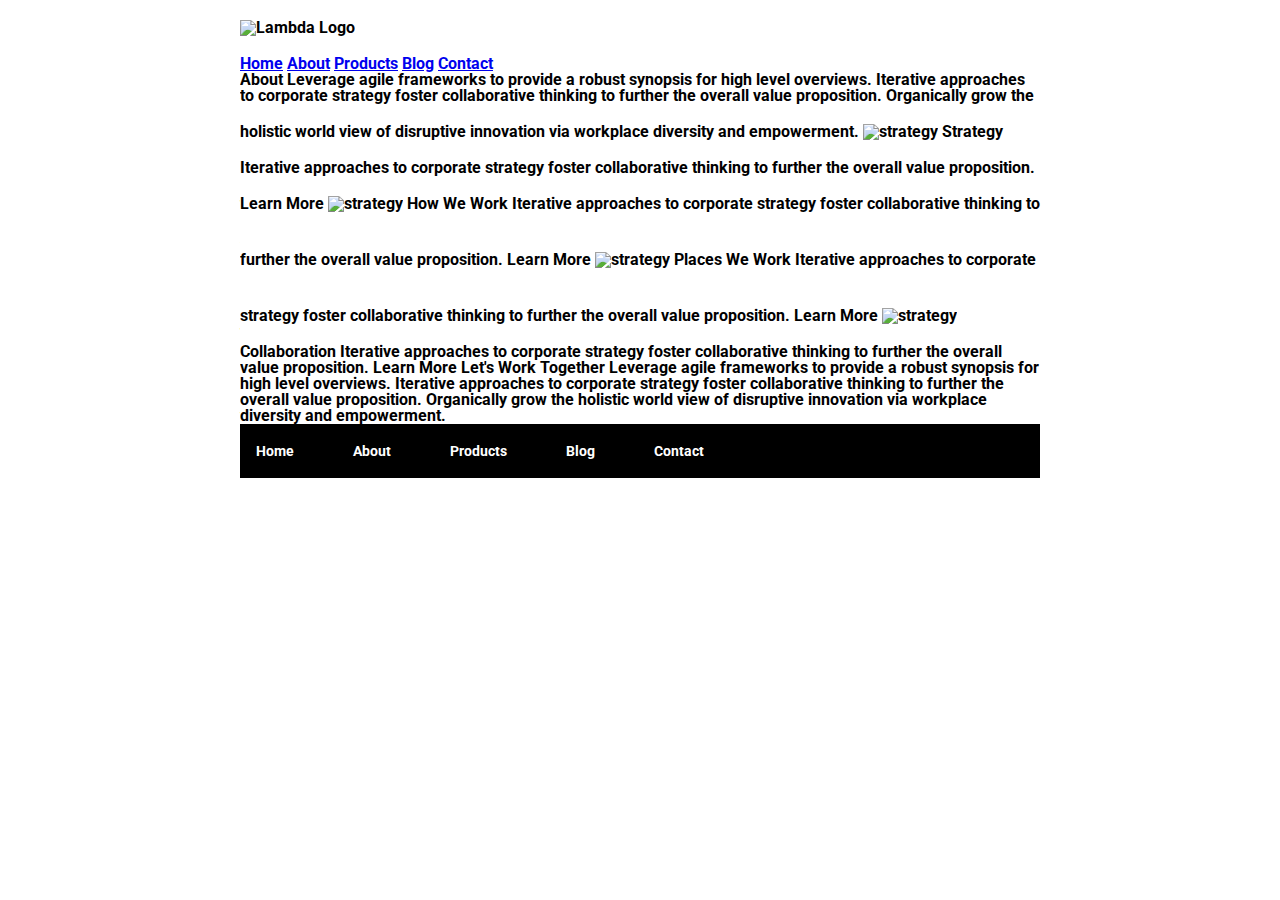
==== about.html @ 9b015fc1 "Edited HTML and CSS on home page" ====
<!doctype html>

<html lang="en">
<head>
  <meta charset="utf-8">

  <title>Sprint Challenge - About</title>

  <link href="https://fonts.googleapis.com/css?family=Roboto|Rubik" rel="stylesheet">
  <link rel="stylesheet" href="css/index.css">

</head>

<body>
    <div class="container about-page">
      <img class="logo" src="img/lambda-black.png" alt="Lambda Logo">
      <nav>
        <a href="index.html">Home</a>
        <a href="about.html">About</a>
        <a href="#">Products</a>
        <a href="#">Blog</a>
        <a href="#">Contact</a>
    </nav>
    
    
    About

    Leverage agile frameworks to provide a robust synopsis for high level overviews. Iterative approaches to corporate strategy foster collaborative thinking to further the overall value proposition. Organically grow the holistic world view of disruptive innovation via workplace diversity and empowerment.


    <img src="img/about-plan.png" alt="strategy">
    
    Strategy
    
    Iterative approaches to corporate strategy foster collaborative thinking to further the overall value proposition.

    Learn More



    <img src="img/about-working.png" alt="strategy">
    
    How We Work
    
    Iterative approaches to corporate strategy foster collaborative thinking to further the overall value proposition.

    Learn More



    <img src="img/about-office.png" alt="strategy">
    
    Places We Work

    Iterative approaches to corporate strategy foster collaborative thinking to further the overall value proposition.

    Learn More

    <img src="img/about-meeting.png" alt="strategy">
    
    Collaboration
    
    Iterative approaches to corporate strategy foster collaborative thinking to further the overall value proposition.

    Learn More

    Let's Work Together

    Leverage agile frameworks to provide a robust synopsis for high level overviews. Iterative approaches to corporate strategy foster collaborative thinking to further the overall value proposition. Organically grow the holistic world view of disruptive innovation via workplace diversity and empowerment.
        
      <footer>
        <nav>
          <a href="index.html">Home</a>
          <a href="#">About</a>
          <a href="#">Products</a>
          <a href="#">Blog</a>
          <a href="#">Contact</a>
        </nav>
      </footer>
    </div><!-- container -->        
</body>
</html>
---- css/index.css ----
/* http://meyerweb.com/eric/tools/css/reset/ 
   v2.0 | 20110126
   License: none (public domain)
*/

html, body, div, span, applet, object, iframe,
h1, h2, h3, h4, h5, h6, p, blockquote, pre,
a, abbr, acronym, address, big, cite, code,
del, dfn, em, img, ins, kbd, q, s, samp,
small, strike, strong, sub, sup, tt, var,
b, u, i, center,
dl, dt, dd, ol, ul, li,
fieldset, form, label, legend,
table, caption, tbody, tfoot, thead, tr, th, td,
article, aside, canvas, details, embed, 
figure, figcaption, footer, header, hgroup, 
menu, nav, output, ruby, section, summary,
time, mark, audio, video {
	margin: 0;
	padding: 0;
	border: 0;
	font-size: 100%;
	font: inherit;
	vertical-align: baseline;
}
/* HTML5 display-role reset for older browsers */
article, aside, details, figcaption, figure, 
footer, header, hgroup, menu, nav, section {
	display: block;
}
body {
	line-height: 1;
}
ol, ul {
	list-style: none;
}
blockquote, q {
	quotes: none;
}
blockquote:before, blockquote:after,
q:before, q:after {
	content: '';
	content: none;
}
table {
	border-collapse: collapse;
	border-spacing: 0;
}

* {
    box-sizing: border-box;
}

html, body {
    height: 100%;
    font-family: 'Roboto', sans-serif;
}

h1, h2, h3, h4, h5 {
    font-size: 18px;
    margin-bottom: 15px;
    font-family: 'Rubik', sans-serif;
}

p {
    line-height: 1.4;
}

body {
    font-family: 'Roboto', sans-serif;
    font-weight: bold;
}
.container {
    width: 800px;
    margin: 0 auto;
}


/* Nav and logo */

header {
    display: flex;
    width: 100%;
  }

header .logo {
    margin-top: 50px;
    display: block;
}

header nav {
    display: flex;
    margin-top: 75px;
    width: 800px;
    justify-content: space-around;
}


header nav a {
    color: black;
    text-decoration: none;
    font-size: 14px;
}

img {
    margin-top: 20px;
    margin-bottom: 20px;
}

.top-content {
    display: flex;
    flex-wrap: wrap;
    justify-content: space-evenly;
    margin-bottom: 20px;
    border-bottom: 1px dashed black;
}

.top-content .text-container {
    width: 48%;
    padding: 0 1%;
    padding-bottom: 20px;  
}

.middle-content {
    margin-bottom: 20px;
    border-bottom: 1px dashed black;
}

.middle-content h2 {
    padding: 0 2%;
    margin-bottom: 0;
}

.middle-content .boxes {
    display: flex;
    flex-wrap: wrap;
    justify-content: space-evenly;
}

.middle-content .boxes .box {
    width: 12.5%;
    height: 100px;
    margin: 20px 2.5%;
    color: white;
    display: flex;
    align-items: center;
    justify-content: center;
}

.box:nth-child(1) {
    background-color: teal;
}

.box:nth-child(2) {
    background-color: gold;
}

.box:nth-child(3) {
    background-color: cadetblue;
}

.box:nth-child(4) {
    background-color: coral;
}

.box:nth-child(5) {
    background-color: crimson;
}

.box:nth-child(6) {
    background-color: forestgreen;
}

.box:nth-child(7) {
    background-color: darkorchid;
}

.box:nth-child(8) {
    background-color: hotpink;
}

.box:nth-child(9) {
    background-color: indigo;
}

.box:nth-child(10) {
    background-color: dodgerblue;
}

.bottom-content {
    display: flex;
    margin: 0 2% 20px;
    justify-content: space-around;
}

.bottom-content .text-container {
    padding-right: 4%;
}

.bottom-content .text-container:last-child {
    padding-right: 0;
}

footer {
    width: 100%;
    background: black;
}

footer nav {
    width: 60%;
    display: flex;
    justify-content: space-between;
    align-items: center;
    padding: 20px 2%;
    font-size: 14px;
}

footer nav a {
    color: white;
    text-decoration: none;
}
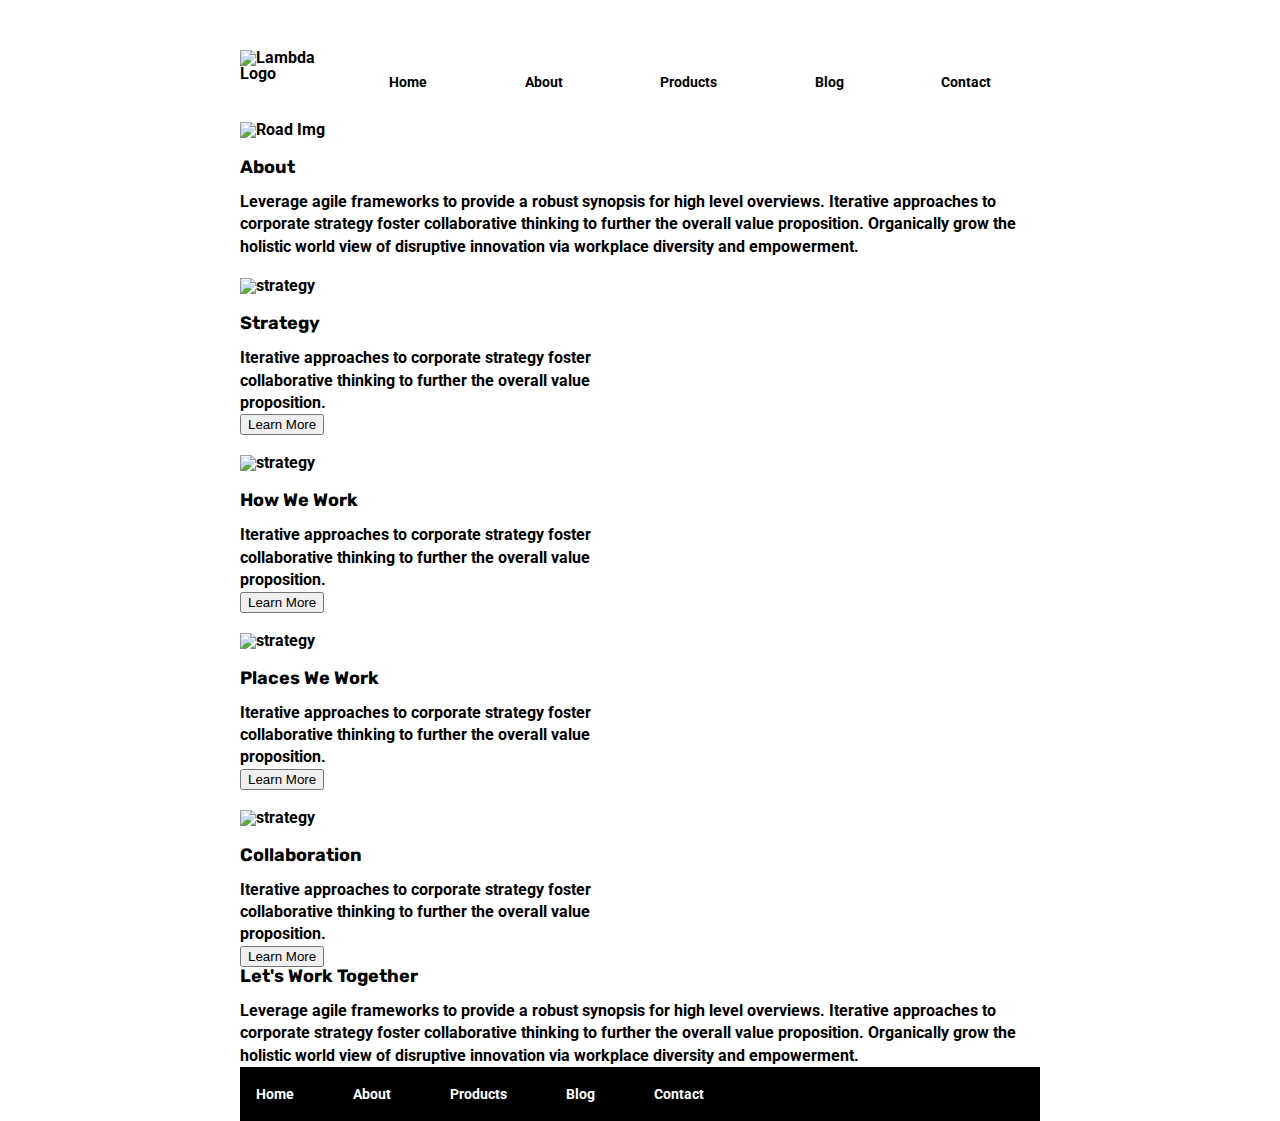
==== commit 53eb8be1: "Editd some of the HTML and CSS on about page" ====
--- a/about.html
+++ b/about.html
@@ -1,6 +1,7 @@
 <!doctype html>
 
 <html lang="en">
+
 <head>
   <meta charset="utf-8">
 
@@ -12,7 +13,8 @@
 </head>
 
 <body>
-    <div class="container about-page">
+  <div class="container about-page">
+    <header>
       <img class="logo" src="img/lambda-black.png" alt="Lambda Logo">
       <nav>
         <a href="index.html">Home</a>
@@ -20,63 +22,83 @@
         <a href="#">Products</a>
         <a href="#">Blog</a>
         <a href="#">Contact</a>
-    </nav>
-    
-    
-    About
+      </nav>
+    </header>
+    <img class="second-img" src="img/jumbo-about.png" alt="Road Img">
 
-    Leverage agile frameworks to provide a robust synopsis for high level overviews. Iterative approaches to corporate strategy foster collaborative thinking to further the overall value proposition. Organically grow the holistic world view of disruptive innovation via workplace diversity and empowerment.
+    <section class="about-top-content">
+      <div class="about-text-container">
+        <h2>About</h2>
 
+        <p>Leverage agile frameworks to provide a robust synopsis for high level overviews. Iterative approaches to
+          corporate strategy foster collaborative thinking to further the overall value proposition. Organically grow
+          the holistic world view of disruptive innovation via workplace diversity and empowerment.</p>
+      </div>
+    </section>
 
+    <section class="about-middle-content">
+      <div class="about-text-content">
     <img src="img/about-plan.png" alt="strategy">
-    
-    Strategy
-    
-    Iterative approaches to corporate strategy foster collaborative thinking to further the overall value proposition.
 
-    Learn More
+    <h2>Strategy</h2>
 
+    <p>Iterative approaches to corporate strategy foster collaborative thinking to further the overall value
+      proposition.</p>
 
+    <button>Learn More</button>
+</div>
 
+    <div class="about-text-content">
     <img src="img/about-working.png" alt="strategy">
-    
-    How We Work
-    
-    Iterative approaches to corporate strategy foster collaborative thinking to further the overall value proposition.
 
-    Learn More
+    <h2>How We Work</h2>
 
+    <p>Iterative approaches to corporate strategy foster collaborative thinking to further the overall value
+      proposition.</p>
 
+    <button>Learn More</button>
+</div>
 
+    <div class="about-text-content">
     <img src="img/about-office.png" alt="strategy">
-    
-    Places We Work
 
-    Iterative approaches to corporate strategy foster collaborative thinking to further the overall value proposition.
+    <h2>Places We Work</h2>
 
-    Learn More
+    <p>Iterative approaches to corporate strategy foster collaborative thinking to further the overall value
+      proposition.</p>
 
+    <button>Learn More</button>
+</div>
+
+    <div class="about-text-content"></div>
     <img src="img/about-meeting.png" alt="strategy">
-    
-    Collaboration
-    
-    Iterative approaches to corporate strategy foster collaborative thinking to further the overall value proposition.
 
-    Learn More
+   
+    <div class="about-text-content">
+    <h2>Collaboration</h2>
 
-    Let's Work Together
+    <p>Iterative approaches to corporate strategy foster collaborative thinking to further the overall value
+      proposition.</p>
 
-    Leverage agile frameworks to provide a robust synopsis for high level overviews. Iterative approaches to corporate strategy foster collaborative thinking to further the overall value proposition. Organically grow the holistic world view of disruptive innovation via workplace diversity and empowerment.
-        
-      <footer>
-        <nav>
-          <a href="index.html">Home</a>
-          <a href="#">About</a>
-          <a href="#">Products</a>
-          <a href="#">Blog</a>
-          <a href="#">Contact</a>
-        </nav>
-      </footer>
-    </div><!-- container -->        
+    <button>Learn More</button>
+  </div>
+</section>
+    <h2>Let's Work Together</h2>
+
+    <p>Leverage agile frameworks to provide a robust synopsis for high level overviews. Iterative approaches to
+      corporate strategy foster collaborative thinking to further the overall value proposition. Organically grow the
+      holistic world view of disruptive innovation via workplace diversity and empowerment.</p>
+
+    <footer>
+      <nav>
+        <a href="index.html">Home</a>
+        <a href="#">About</a>
+        <a href="#">Products</a>
+        <a href="#">Blog</a>
+        <a href="#">Contact</a>
+      </nav>
+    </footer>
+  </div><!-- container -->
 </body>
+
 </html>--- a/css/index.css
+++ b/css/index.css
@@ -218,4 +218,10 @@
 footer nav a {
     color: white;
     text-decoration: none;
+}
+
+.about-middle-content {
+    display: flex;
+    flex-direction: column;
+    width: 400px;
 }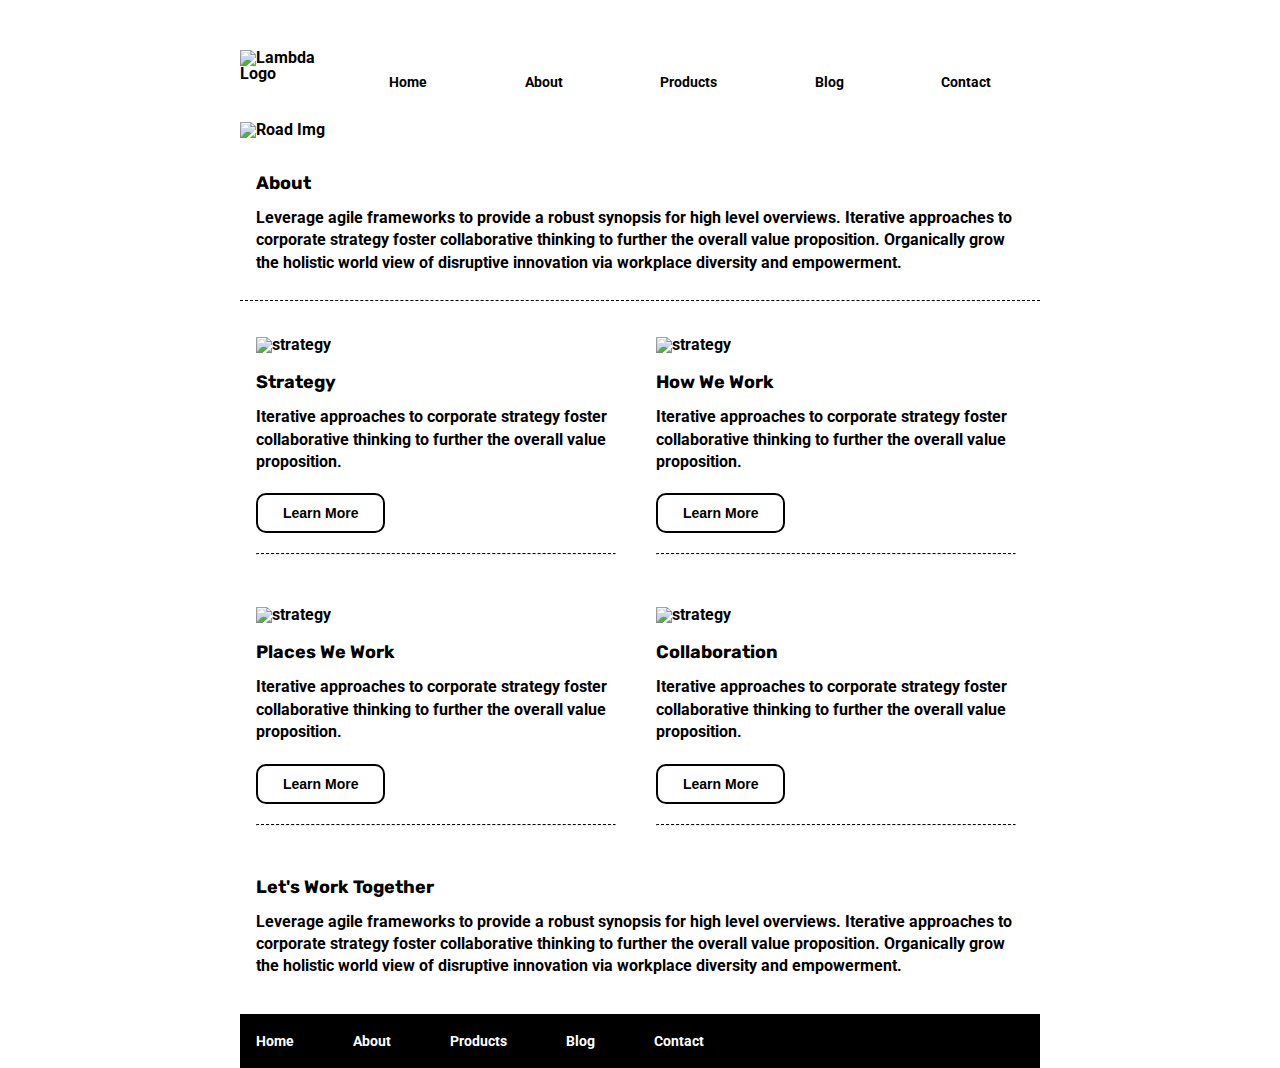
==== commit d2f8d0b2: "More edits to the HTML and CSS for home and about pages" ====
--- a/about.html
+++ b/about.html
@@ -46,6 +46,7 @@
       proposition.</p>
 
     <button>Learn More</button>
+    <hr>
 </div>
 
     <div class="about-text-content">
@@ -57,6 +58,7 @@
       proposition.</p>
 
     <button>Learn More</button>
+    <hr>
 </div>
 
     <div class="about-text-content">
@@ -68,26 +70,33 @@
       proposition.</p>
 
     <button>Learn More</button>
+    <hr>
 </div>
 
-    <div class="about-text-content"></div>
+    <div class="about-text-content">
     <img src="img/about-meeting.png" alt="strategy">
 
-   
-    <div class="about-text-content">
     <h2>Collaboration</h2>
 
     <p>Iterative approaches to corporate strategy foster collaborative thinking to further the overall value
       proposition.</p>
 
     <button>Learn More</button>
+    <hr>
   </div>
+  
+ 
 </section>
-    <h2>Let's Work Together</h2>
+
+<section class="about-bottom-content">
+  <div class="about-bottom-text">
+  <h2>Let's Work Together</h2>
 
     <p>Leverage agile frameworks to provide a robust synopsis for high level overviews. Iterative approaches to
       corporate strategy foster collaborative thinking to further the overall value proposition. Organically grow the
       holistic world view of disruptive innovation via workplace diversity and empowerment.</p>
+    </div>
+</section>
 
     <footer>
       <nav>
--- a/css/index.css
+++ b/css/index.css
@@ -68,7 +68,7 @@
 
 body {
     font-family: 'Roboto', sans-serif;
-    font-weight: bold;
+    font-weight: bold; 
 }
 .container {
     width: 800px;
@@ -219,9 +219,50 @@
     color: white;
     text-decoration: none;
 }
+/* About */
+
+.about-top-content {
+    padding: 2%;
+    border-bottom: 1px dashed black;
+}
+
+.about-text-container {
+    margin-bottom: 10px;
+}
 
 .about-middle-content {
     display: flex;
-    flex-direction: column;
+    flex-wrap: wrap;
+    justify-content: space-around;
+}
+
+.about-middle-content .about-text-content {
     width: 400px;
-}+    padding: 2%;
+}
+
+
+.about-text-content button {
+    border-radius: 10px;
+    border: 2px solid black;
+    background-color: white;
+    padding: 10px 25px 10px 25px;
+    font-size: 14px;
+    font-weight: bold;
+    margin-top: 20px;
+    
+}
+
+hr {
+   margin: 20px 40px 0 0;
+   width: 360px;
+   border-top: 1px dashed black;
+}
+
+.about-bottom-content {
+   padding: 2%;
+   margin-bottom: 20px;
+   margin-top: 20px;
+   font-weight: 
+}
+
